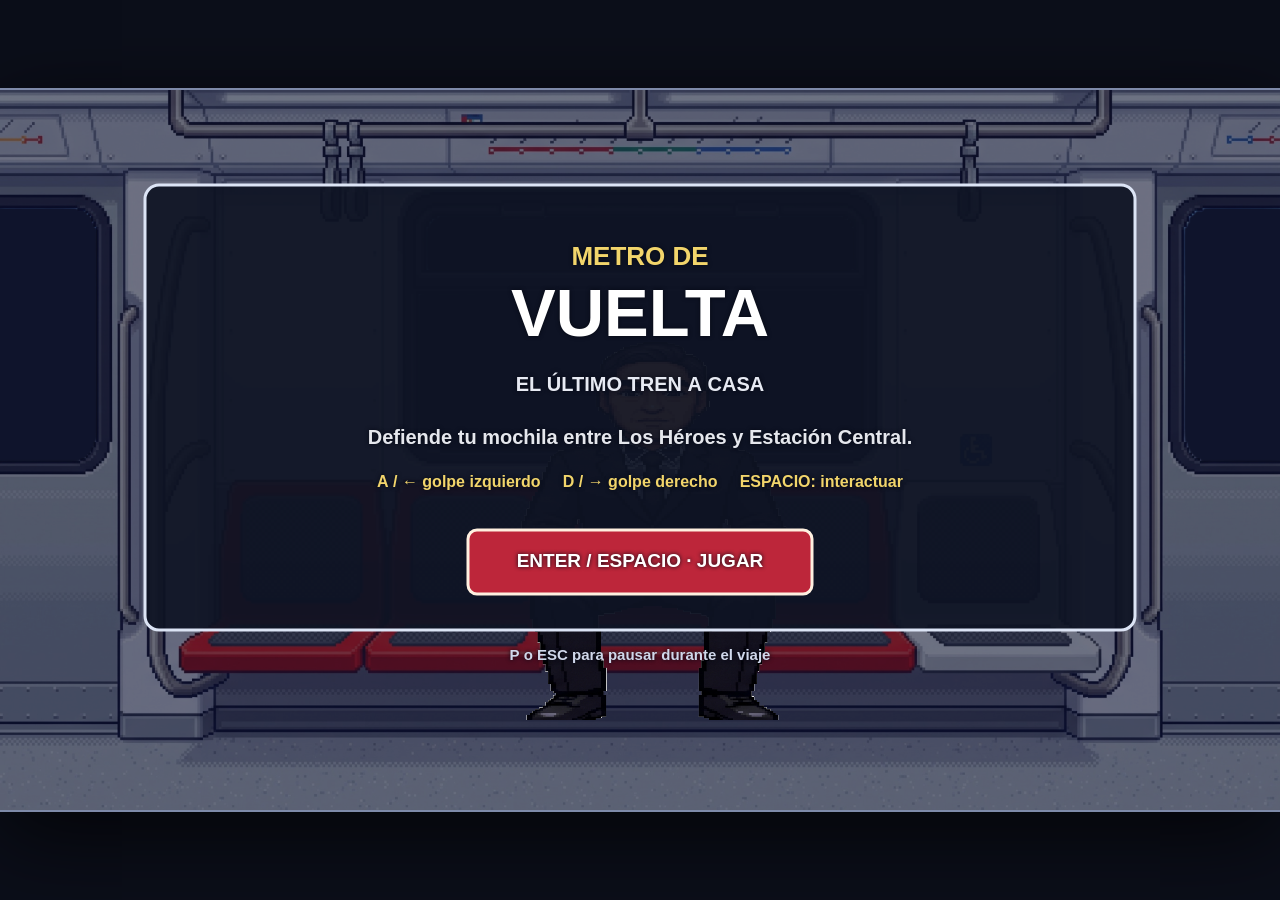
==== index.html @ 6d9846d2 "Jugable" ====
<!doctype html>
<html lang="es">
<head>
  <meta charset="utf-8">
  <meta name="viewport" content="width=device-width,initial-scale=1">
  <meta name="theme-color" content="#101528">
  <title>Metro de Vuelta</title>
  <link rel="stylesheet" href="styles.css">
</head>
<body>
  <main class="cabinet" aria-label="Metro de Vuelta, videojuego">
    <canvas id="game" width="1280" height="720" aria-label="Juego. Usa A y D para golpear. Espacio para actuar."></canvas>
    <div class="loading" id="loading">Cargando el último tren…</div>
  </main>
  <script src="src/config.js"></script>
  <script src="src/game.js"></script>
  <script src="src/events.js"></script>
  <script src="src/cinematics.js"></script>
  <script src="src/render.js"></script>
  <script src="src/main.js"></script>
</body>
</html>
---- styles.css ----
* { box-sizing: border-box; }
html, body { margin: 0; min-height: 100%; background: #0b0e19; color: #f7f1dc; font-family: "Trebuchet MS", Arial, sans-serif; }
body { min-height: 100vh; display: grid; place-items: center; overflow: hidden; }
.cabinet { position: relative; width: min(100vw, 177.7778vh); aspect-ratio: 16 / 9; background: #101528; box-shadow: 0 0 0 2px #7e8aa9, 0 24px 80px #000b; }
canvas { width: 100%; height: 100%; display: block; image-rendering: pixelated; }
.loading { position: absolute; inset: 0; display: grid; place-items: center; color: #fff; background: #11182c; font-size: clamp(14px, 2vw, 24px); letter-spacing: .06em; transition: opacity .25s; }
.loading.done { opacity: 0; pointer-events: none; }
@media (max-aspect-ratio: 16/9) { .cabinet { width: 100vw; } }
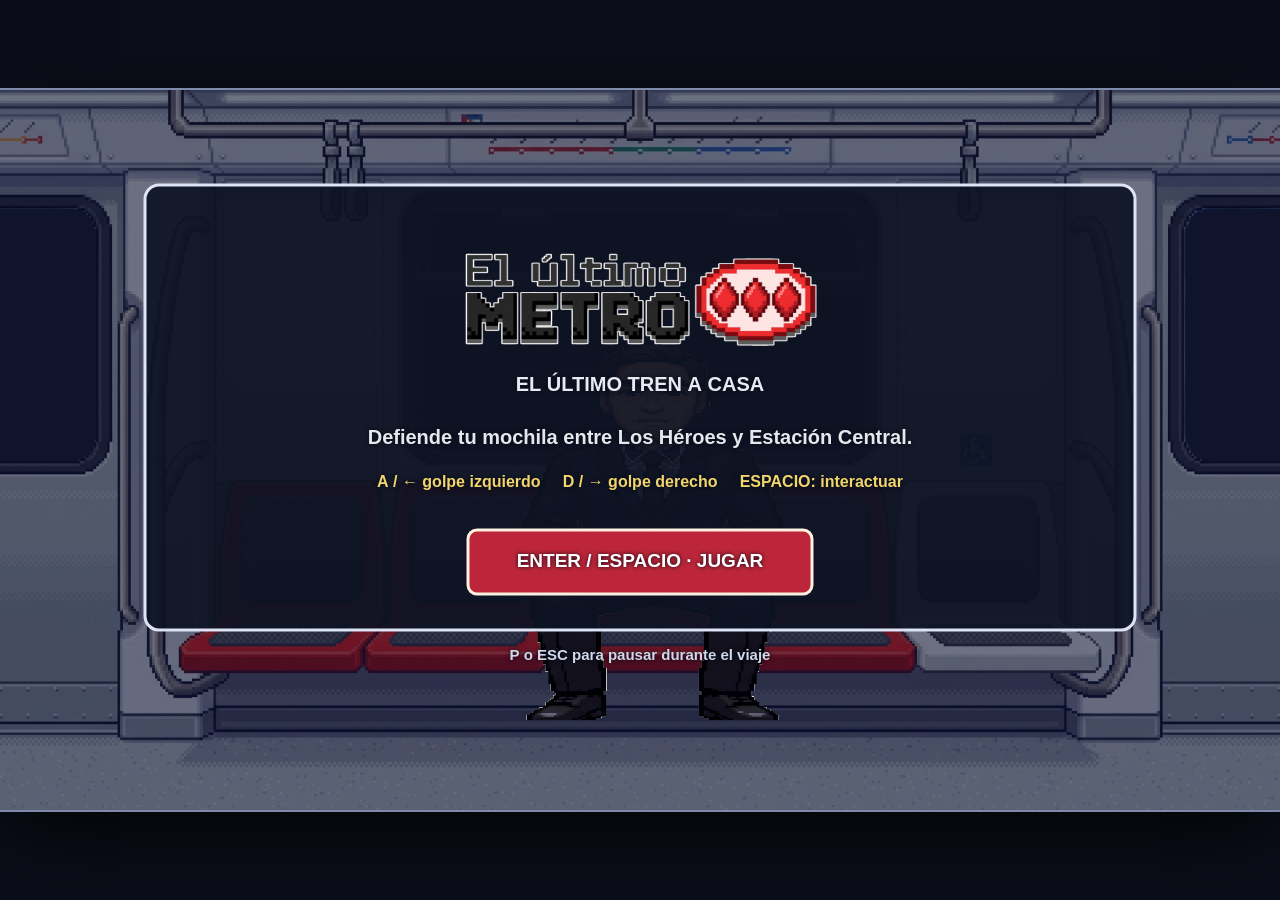
==== commit 7e076abf: "final" ====
--- a/index.html
+++ b/index.html
@@ -13,6 +13,7 @@
     <div class="loading" id="loading">Cargando el último tren…</div>
   </main>
   <script src="src/config.js"></script>
+  <script src="src/audio.js"></script>
   <script src="src/game.js"></script>
   <script src="src/events.js"></script>
   <script src="src/cinematics.js"></script>
